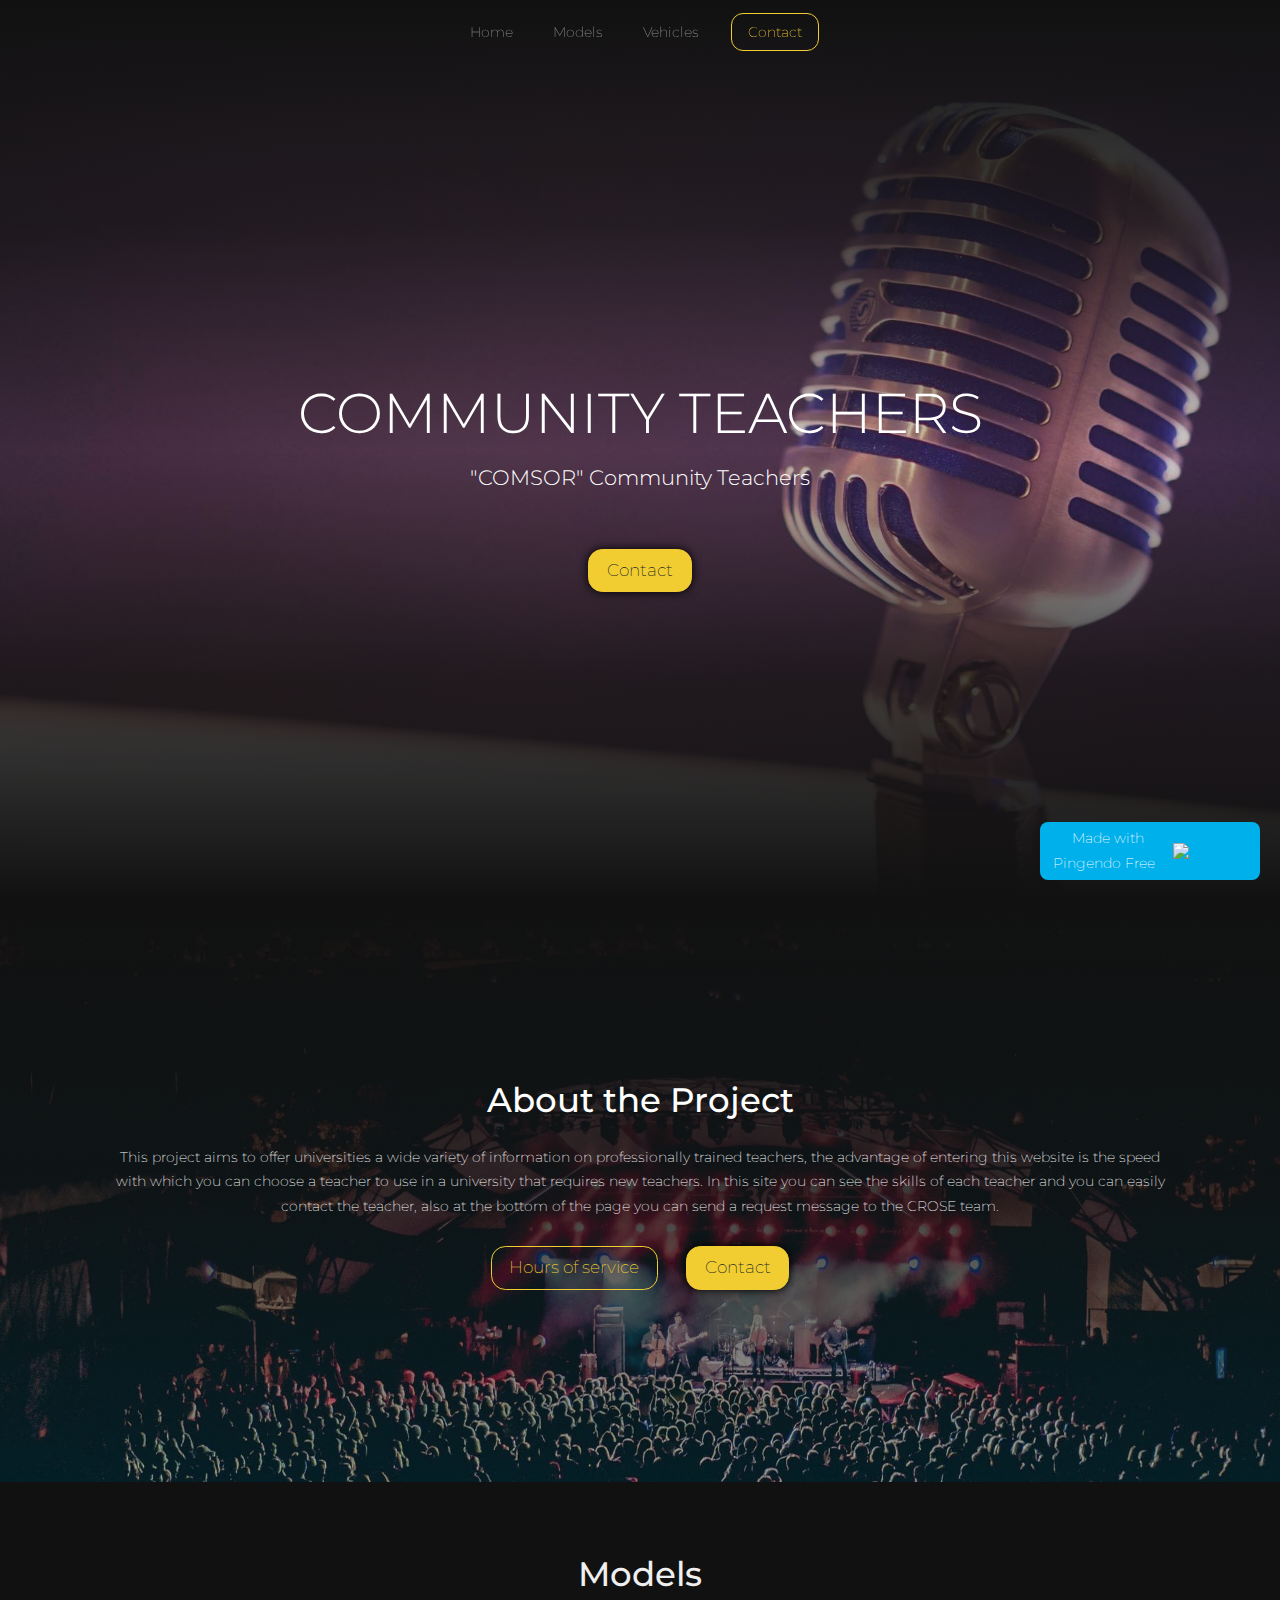
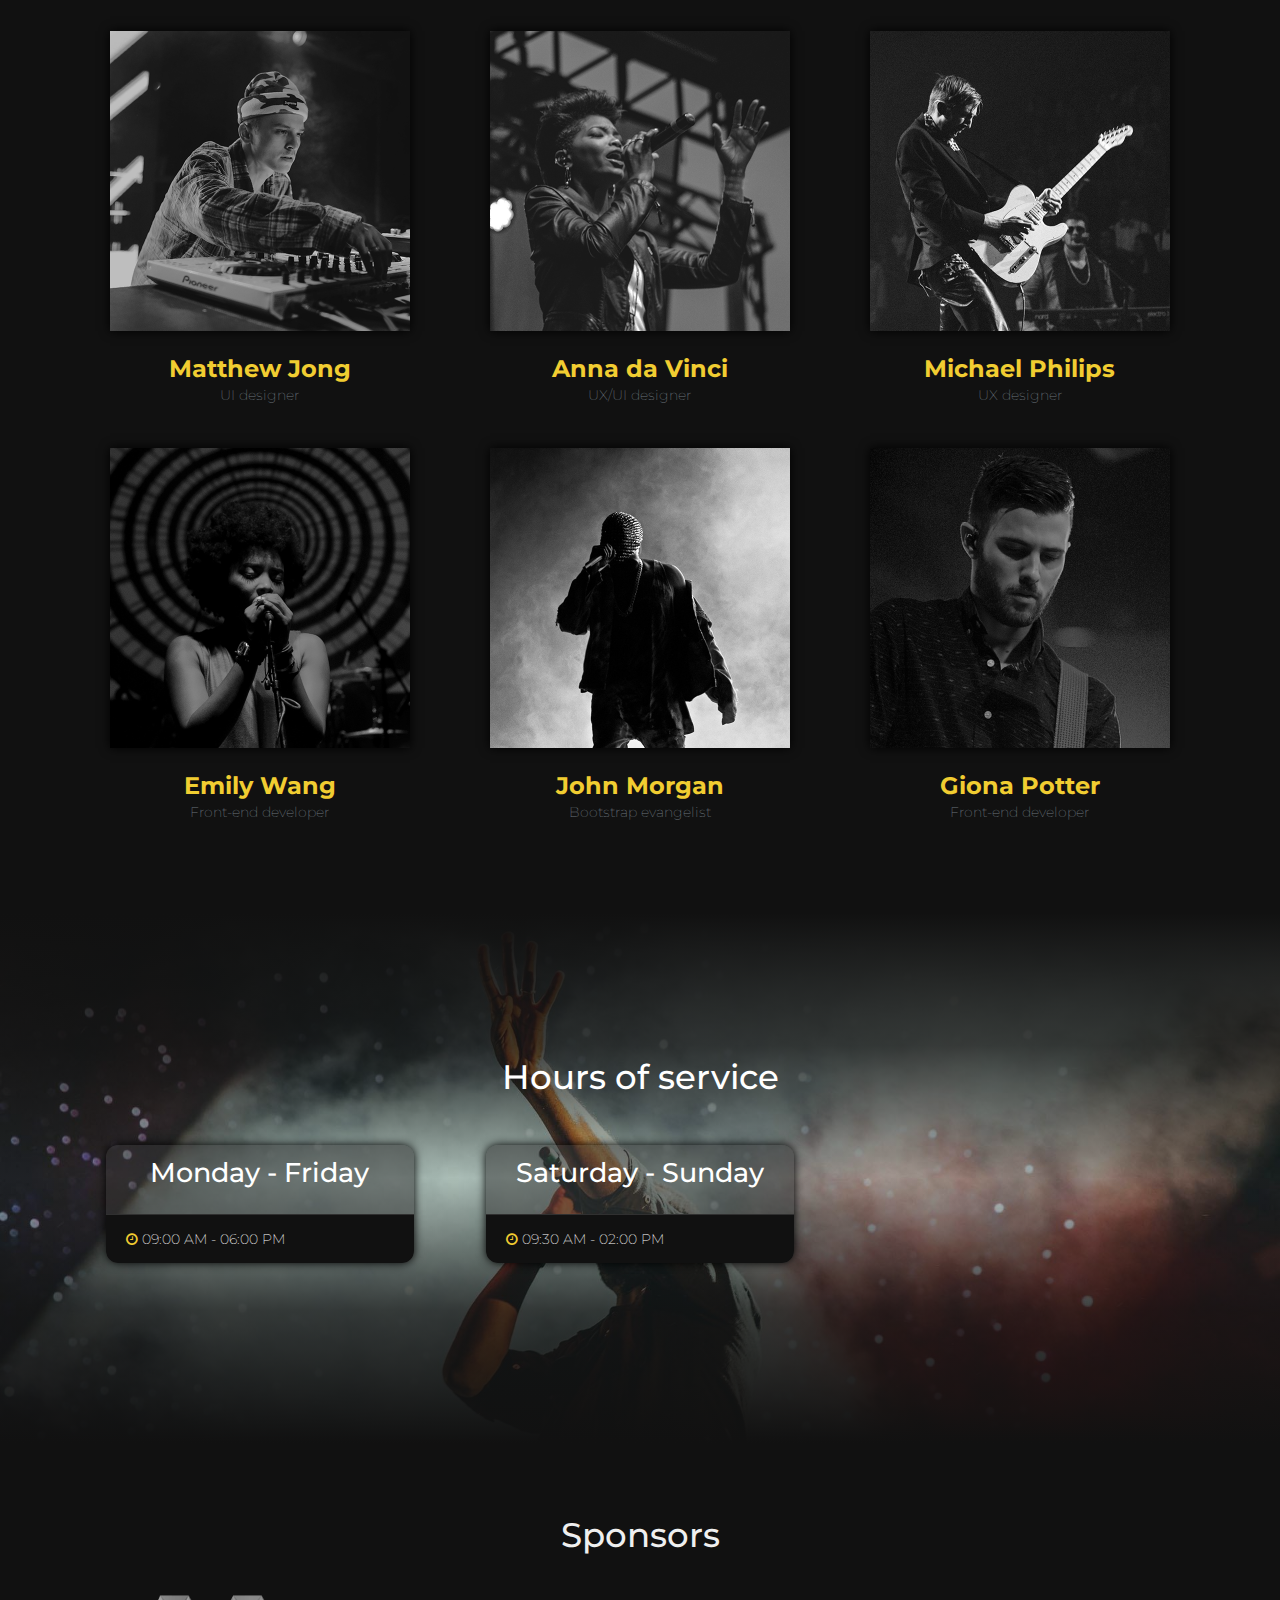
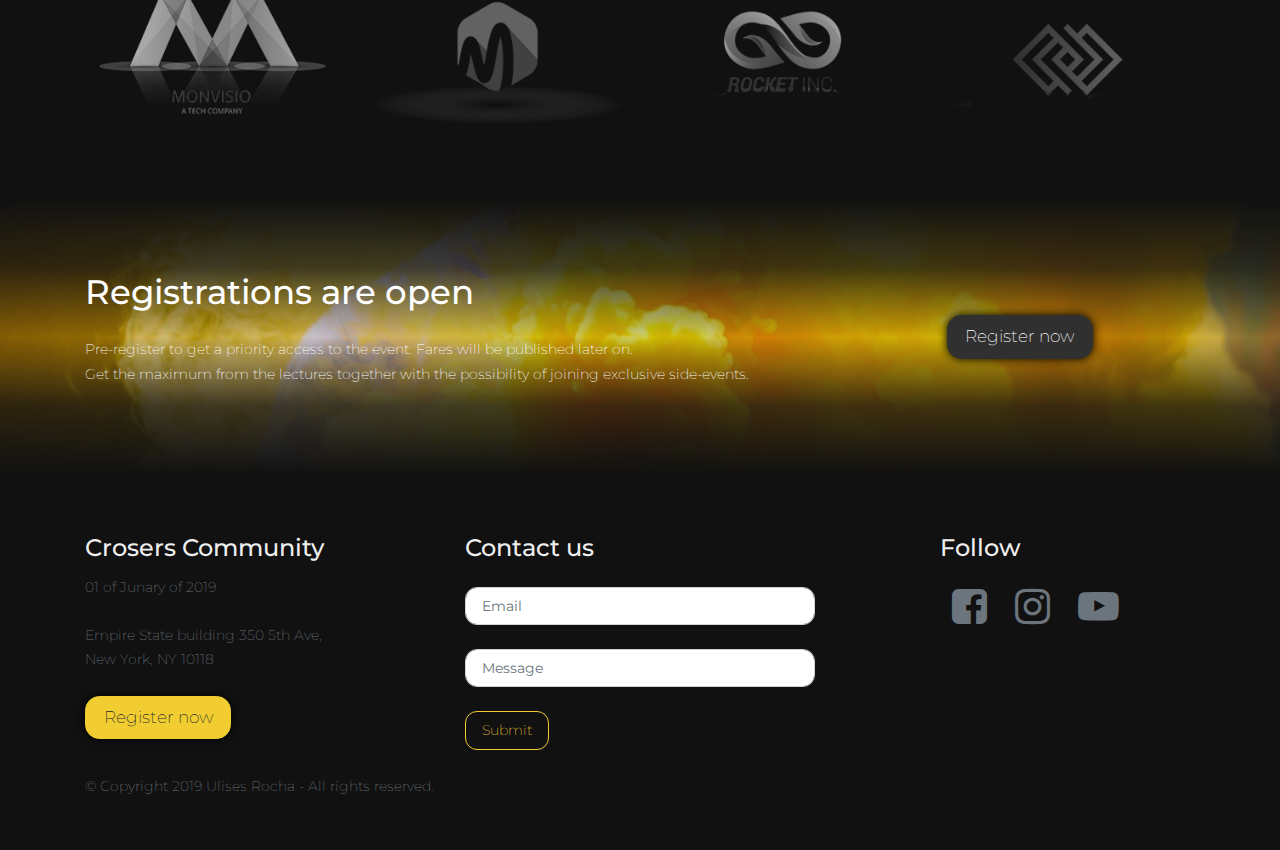
==== index.html @ 4f7844be "Proyecto Pingento" ====
<!DOCTYPE html>
<html>
  <head>
    
    <meta http-equiv="content-type" content="text/html; charset=utf-8">
    <meta name="viewport" content="width=device-width, initial-scale=1">
    <!-- PAGE settings -->
    <link rel="icon" href="https://templates.pingendo.com/assets/Pingendo_favicon.ico">
    <title>Conference Neon - Pingendo template</title>
    <meta name="description" content="Free Bootstrap 4 Pingendo Neon template for unique events.">
    <meta name="keywords" content="Pingendo conference event neon free template bootstrap 4">
    <!-- CSS dependencies -->
    <link rel="stylesheet" href="neon.css">
    <link rel="stylesheet" href="https://cdnjs.cloudflare.com/ajax/libs/font-awesome/4.7.0/css/font-awesome.min.css"

      type="text/css">
    <!-- Script: Make my navbar transparent when the document is scrolled to top -->
    <script src="js/navbar-ontop.js"></script>
    <!-- Script: Animated entrance -->
    <script src="js/animate-in.js"></script>
  </head>
  <body class="text-center">
    <!-- Navbar -->
    
    <nav class="navbar navbar-expand-md fixed-top navbar-dark bg-dark">
      <div class="container"> <button class="navbar-toggler navbar-toggler-right"
        
          type="button" data-toggle="collapse" data-target="#navbar2SupportedContent"

          aria-controls="navbar2SupportedContent" aria-expanded="false" aria-label="Toggle navigation">
          <span class="navbar-toggler-icon"></span> </button>
        <div class="collapse navbar-collapse justify-content-center" id="navbar2SupportedContent">
          <ul class="navbar-nav">
            <li class="nav-item mx-2"> <a class="nav-link" href="#">Home</a> </li>
            <li class="nav-item mx-2"> <a class="nav-link" href="#speakers">Models</a>
            </li>
            <li class="nav-item mx-2"> <a class="nav-link" href="#schedule">Vehicles</a>
            </li>
          </ul>
          <a class="btn navbar-btn mx-2 btn-outline-primary" href="#register">Contact</a>
        </div>
      </div>
    </nav>
    <!-- Cover -->
    <div class="d-flex align-items-center py-5 cover section-fade-in-out" style="background-image: url(&quot;assets/conference/cover.jpg&quot;);">
      <div class="container">
        <div class="row">
          <div class="col-12 mt-5">
            <h1 class="display-4">COMMUNITY TEACHERS</h1>
            <p class="lead">"COMSOR" Community Teachers</p>
            <a href="#register" class="btn btn-lg mt-4 btn-primary shadowed">Contact</a>
          </div>
        </div>
      </div>
    </div>
    <!-- Intro section -->
    <div class="py-5 section-fade-in" style="background-image: url(&quot;assets/conference/venue.jpg&quot;);">
      <div class="container p-4 my-5">
        <div class="row">
          <div class="col-12">
            <h1 class="mb-3">About the Project</h1>
            <p>This project aims to offer universities a wide variety of
              information on professionally trained teachers, the advantage of
              entering this website is the speed with which you can choose a
              teacher to use in a university that requires new teachers. In this
              site you can see the skills of each teacher and you can easily
              contact the teacher, also at the bottom of the page you can send a
              request message to the CROSE team.</p>
            <a href="#schedule" class="btn btn-outline-primary btn-lg m-2">Hours
              of service</a> <a class="btn btn-primary btn-lg m-2 shadowed" href="#register">Contact</a>
          </div>
        </div>
      </div>
    </div>
    <!-- Speakers -->
    <div class="py-5" id="speakers">
      <div class="container">
        <div class="row">
          <div class="col-12">
            <h1>Models</h1>
          </div>
        </div>
        <div class="row">
          <div class="col-lg-4 col-md-6"> <a href="#"> <img src="assets/conference/people_2.jpg"

                class="center-block img-fluid my-3 shadowed" width="300">
              <h3 class="mb-0"><b>Matthew Jong</b></h3>
              <p class="text-muted">UI designer</p>
            </a> </div>
          <div class="col-lg-4 col-md-6"> <a href="#"> <img src="assets/conference/people_1.jpg"

                class="center-block img-fluid my-3 shadowed" width="300">
              <h3 class="mb-0"><b>Anna da Vinci</b></h3>
              <p class="text-muted">UX/UI designer</p>
            </a> </div>
          <div class="col-lg-4 col-md-6"> <a href="#"> <img src="assets/conference/people_3.jpg"

                class="center-block img-fluid my-3 shadowed" width="300">
              <h3 class="mb-0"><b>Michael Philips</b></h3>
              <p class="text-muted">UX designer</p>
            </a> </div>
          <div class="col-lg-4 col-md-6"> <a href="#"> <img src="assets/conference/people_4.jpg"

                class="center-block img-fluid my-3 shadowed" width="300">
              <h3 class="mb-0"><b>Emily Wang</b></h3>
              <p class="text-muted">Front-end developer</p>
            </a> </div>
          <div class="col-lg-4 col-md-6"> <a href="#"> <img src="assets/conference/people_5.jpg"

                class="center-block img-fluid my-3 shadowed" width="300">
              <h3 class="mb-0"><b>John Morgan</b></h3>
              <p class="text-muted">Bootstrap evangelist</p>
            </a> </div>
          <div class="col-lg-4 col-md-6"> <a href="#"> <img src="assets/conference/people_6.jpg"

                class="center-block img-fluid my-3 shadowed" width="300">
              <h3 class="mb-0"><b>Giona Potter</b></h3>
              <p class="text-muted">Front-end developer</p>
            </a> </div>
        </div>
      </div>
    </div>
    <!-- Schedule -->
    <div class="py-5 section-fade-in-out" id="schedule" style="background-image: url(&quot;assets/conference/live.jpg&quot;);">
      <div class="container my-5">
        <div class="row">
          <div class="col-12">
            <h1>Hours of service</h1>
          </div>
        </div>
        <div class="row text-left">
          <div class="p-4 col-lg-4 col-md-6">
            <div class="card shadowed">
              <div class="card-block text-center card-primary p-2">
                <h2>Monday - Friday</h2>
              </div>
              <ul class="list-group list-group-flush">
                <li class="list-group-item"><i class="mx-auto fa d-inline fa-clock-o text-primary"></i>&nbsp;09:00
                  AM - 06:00 PM&nbsp;</li>
              </ul>
            </div>
          </div>
          <div class="p-4 col-lg-4 col-md-6">
            <div class="card shadowed">
              <div class="card-block text-center card-primary p-2">
                <h2>Saturday - Sunday</h2>
              </div>
              <ul class="list-group list-group-flush">
                <li class="list-group-item"><i class="mx-auto fa d-inline fa-clock-o text-primary"></i>&nbsp;09:30
                  AM - 02:00 PM &nbsp;</li>
              </ul>
            </div>
          </div>
          <div class="p-4 col-lg-4"> </div>
        </div>
      </div>
    </div>
    <!-- Sponsor logos -->
    <div class="py-5 section">
      <div class="container">
        <div class="row">
          <div class="col-md-12">
            <h1 class="mb-4">Sponsors</h1>
          </div>
        </div>
        <div class="row">
          <div class="col-md-3 col-6"> <img class="center-block img-fluid d-block"

              src="assets/conference/logo_1.png"> </div>
          <div class="col-md-3 col-6"> <img class="center-block img-fluid d-block"

              src="assets/conference/logo_4.png"> </div>
          <div class="col-md-3 col-6"> <img class="center-block img-fluid d-block"

              src="assets/conference/logo_3.png"> </div>
          <div class="col-md-3 col-6"> <img class="center-block img-fluid d-block"

              src="assets/conference/logo_2.png"> </div>
        </div>
      </div>
    </div>
    <!-- Call to action -->
    <div class="py-5 section section-fade-in-out" id="register" style="background-image: url(&quot;assets/conference/action.jpg&quot;);">
      <div class="container">
        <div class="row">
          <div class="col-md-8 text-left">
            <h1 class="mb-3">Registrations are open</h1>
            <p>Pre-register to get a priority access to the event. Fares will be
              published later on.&nbsp; <br>
              Get the maximum from the lectures together with the possibility of
              joining exclusive side-events.</p>
          </div>
          <div class="col-md-4 align-self-center"> <a href="#" class="btn btn-lg btn-dark shadowed">Register
              now</a> </div>
        </div>
      </div>
    </div>
    <!-- Footer -->
    <footer class="text-md-left text-center p-4">
      <div class="container">
        <div class="row">
          <div class="my-3 col-lg-4 col-md-6">
            <h3>Crosers Community</h3>
            <p class="text-muted">01 of Junary of 2019</p>
            <p class="my-3"> <a href="https://goo.gl/maps/zxJuBChk7P9y5Q6X7" target="blank"

                class="text-muted">Empire State building 350 5th Ave, <br>
                New York, NY 10118</a> </p>
            <a class="btn btn-lg btn-primary shadowed" href="#">Register now</a>
          </div>
          <div class="my-3 col-lg-4 col-md-6">
            <h3>Contact us</h3>
            <form>
              <fieldset class="form-group my-3"> <input class="form-control" id="Input Email"

                  placeholder="Email" type="email"> </fieldset>
              <fieldset class="form-group my-3"> <input class="form-control" id="Input Message"

                  placeholder="Message" type="message"> </fieldset>
              <button type="submit" class="btn btn-outline-primary">Submit</button>
            </form>
          </div>
          <div class="col-lg-1"> </div>
          <div class="my-3 col-lg-3">
            <h3>Follow</h3>
            <a href="https://www.facebook.com/ulises2811.ulises" target="blank"><i

                class="fa fa-facebook-square text-muted fa-3x m-2"></i></a> <a

              href="https://www.instagram.com/ulisesrocha_oficial/?hl=es-la" target="blank"><i

                class="fa fa-3x fa-instagram text-muted m-2"></i></a> <a href="https://www.youtube.com/user/ulisesisaacrocha"

              target="blank"><i class="fa fa-3x text-muted fa-youtube-play m-2"></i></a>
          </div>
        </div>
        <div class="row">
          <div class="col-md-12">
            <p class="text-muted">© Copyright 2019 Ulises Rocha - All rights
              reserved. </p>
          </div>
        </div>
      </div>
    </footer>
    <!-- JavaScript dependencies -->
    <script src="https://code.jquery.com/jquery-3.3.1.min.js"></script>
    <script src="https://cdnjs.cloudflare.com/ajax/libs/popper.js/1.14.3/umd/popper.min.js"

integrity="sha384-ZMP7rVo3mIykV+2+9J3UJ46jBk0WLaUAdn689aCwoqbBJiSnjAK/l8WvCWPIPm49"

crossorigin="anonymous"></script>
    <script src="https://stackpath.bootstrapcdn.com/bootstrap/4.1.3/js/bootstrap.min.js"

integrity="sha384-ChfqqxuZUCnJSK3+MXmPNIyE6ZbWh2IMqE241rYiqJxyMiZ6OW/JmZQ5stwEULTy"

crossorigin="anonymous"></script>
    <!-- Script: Smooth scrolling between anchors in a same page -->
    <script src="js/smooth-scroll.js"></script> <pingendo onclick="window.open('https://pingendo.com/', '_blank')"

      style="cursor:pointer;position: fixed;bottom: 20px;right:20px;padding:4px;background-color: #00b0eb;border-radius: 8px; width:220px;display:flex;flex-direction:row;align-items:center;justify-content:center;font-size:14px;color:white">Made
      with Pingendo Free&nbsp;&nbsp;<img src="https://pingendo.com/site-assets/Pingendo_logo_big.png"

        class="d-block" alt="Pingendo logo" height="16"></pingendo>
  </body>
</html>
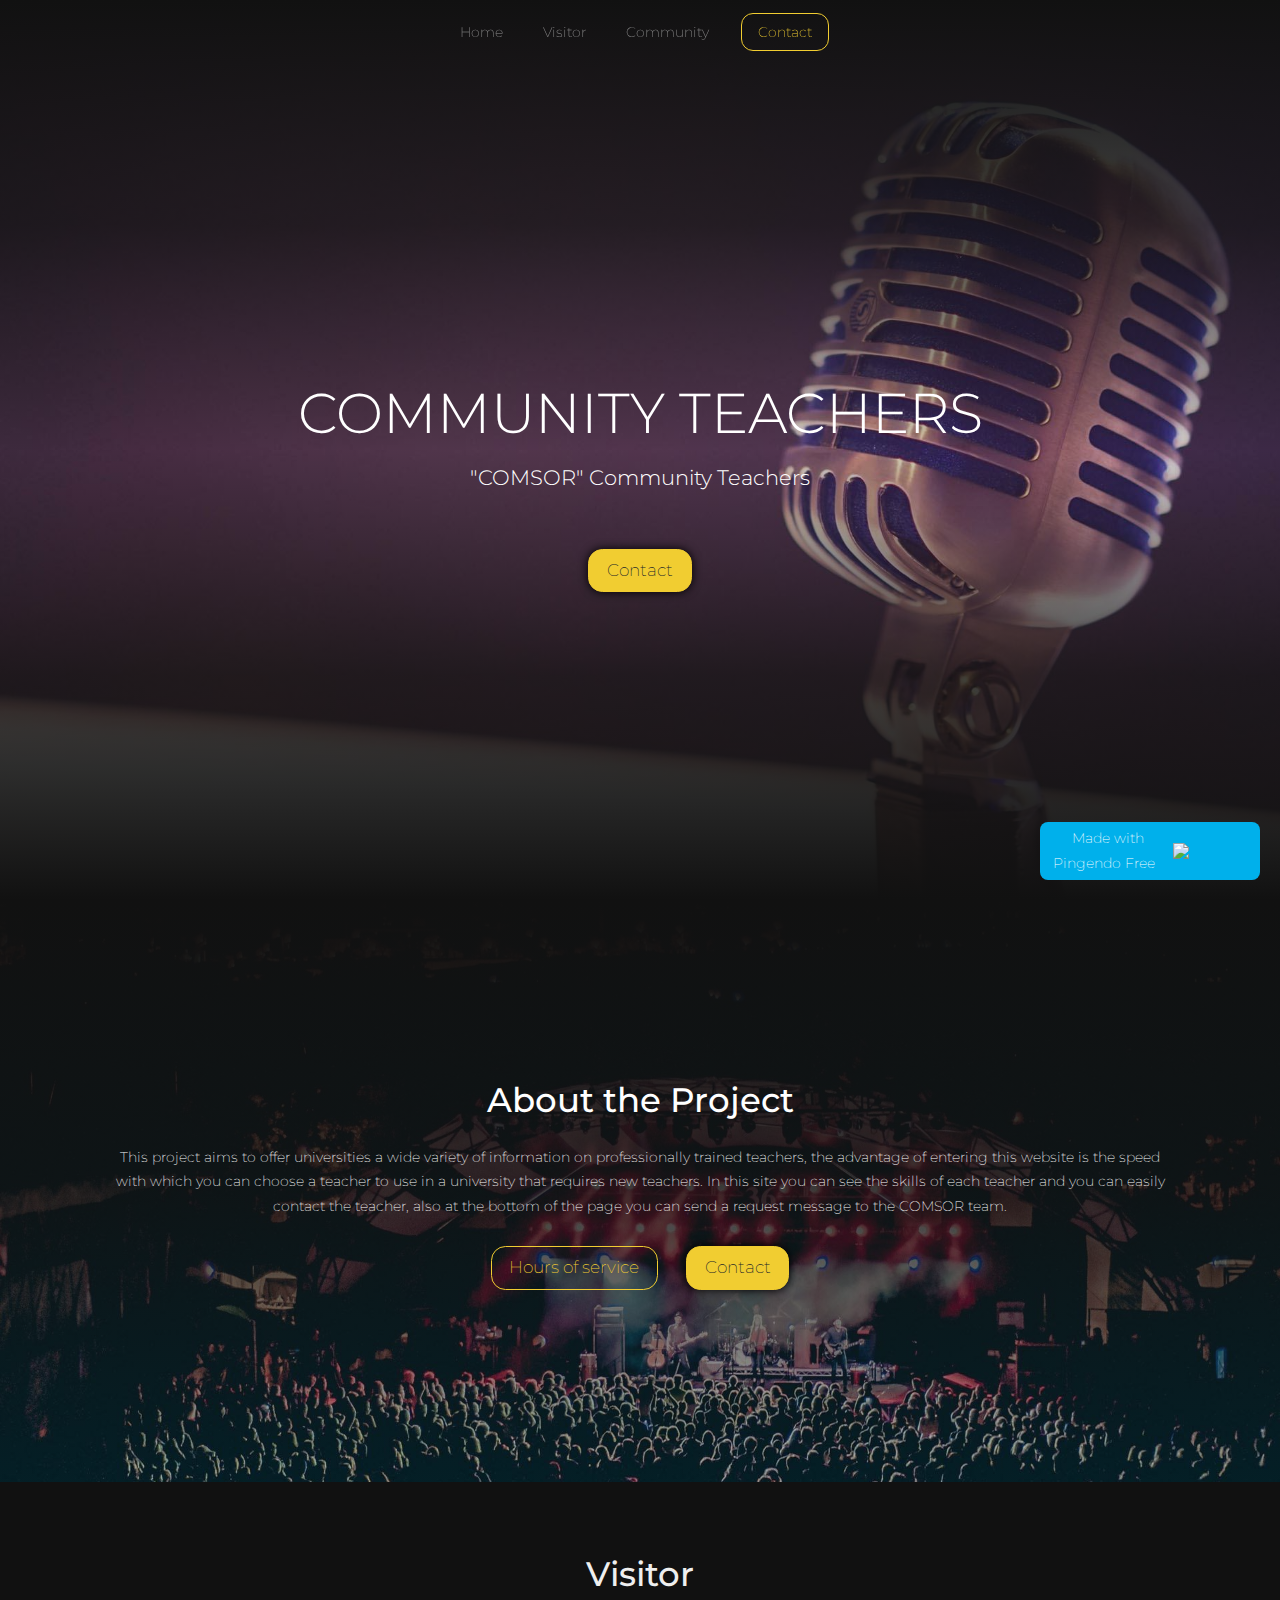
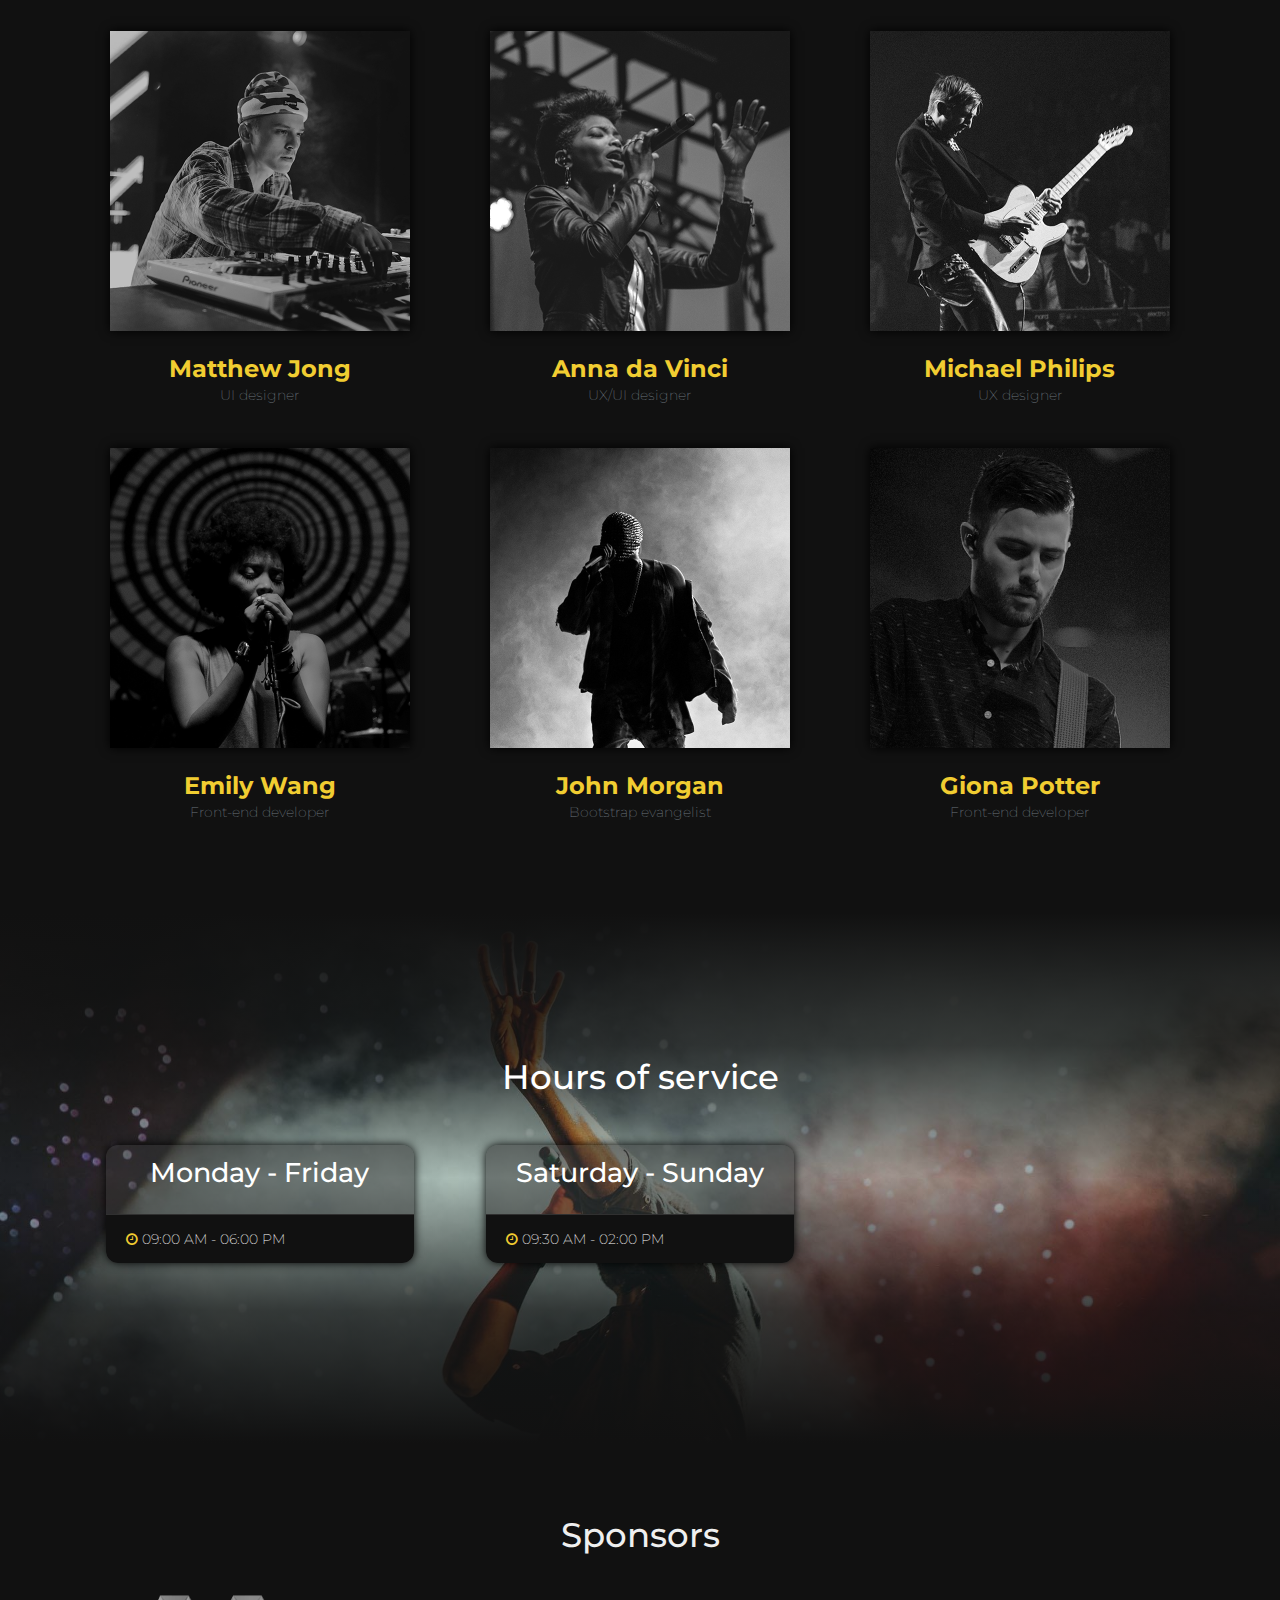
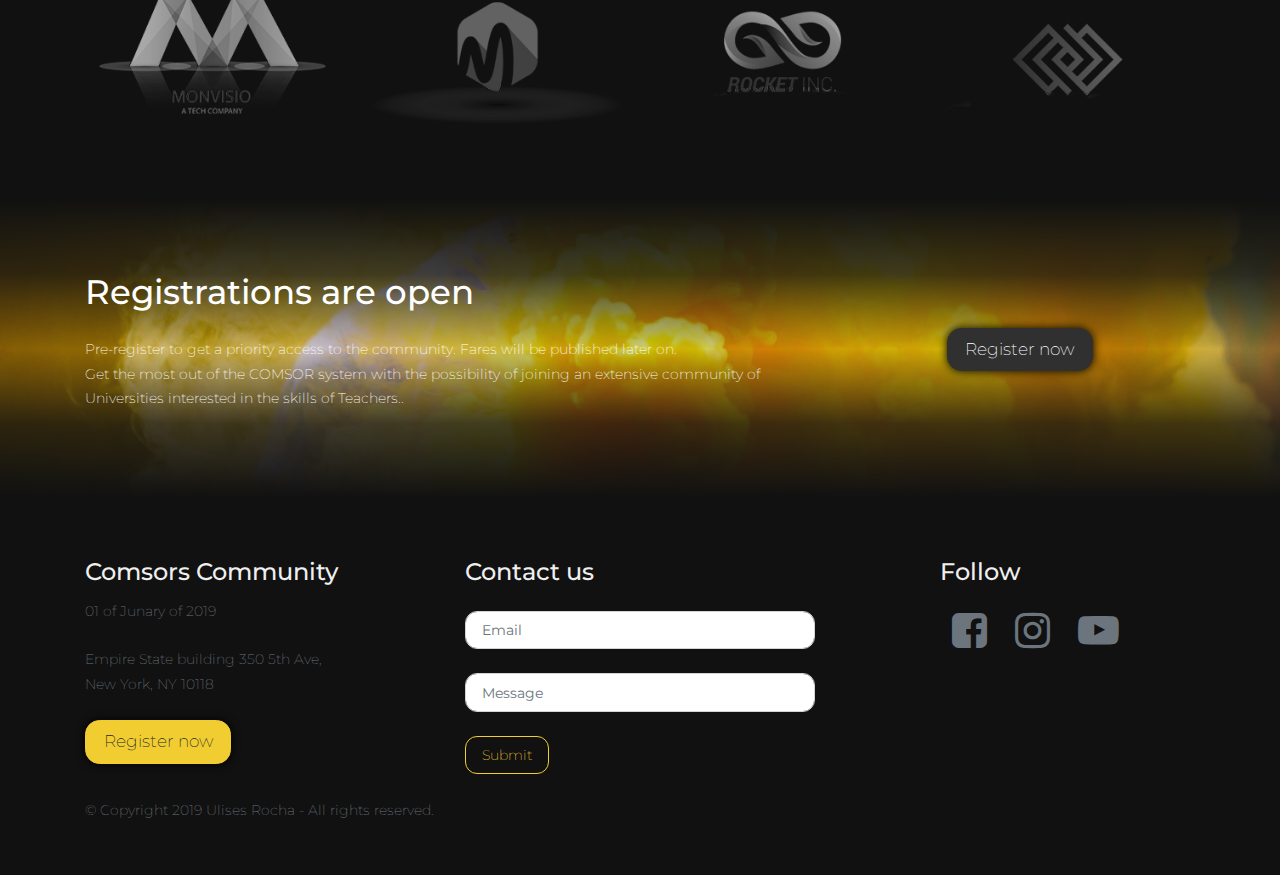
==== commit f4db4d7a: "Cabrera" ====
--- a/index.html
+++ b/index.html
@@ -1,265 +1,265 @@
- <!DOCTYPE html>
-<html>
-  <head>
-    
-    <meta http-equiv="content-type" content="text/html; charset=utf-8">
-    <meta name="viewport" content="width=device-width, initial-scale=1">
-    <!-- PAGE settings -->
-    <link rel="icon" href="https://templates.pingendo.com/assets/Pingendo_favicon.ico">
-    <title>Conference Neon - Pingendo template</title>
-    <meta name="description" content="Free Bootstrap 4 Pingendo Neon template for unique events.">
-    <meta name="keywords" content="Pingendo conference event neon free template bootstrap 4">
-    <!-- CSS dependencies -->
-    <link rel="stylesheet" href="neon.css">
-    <link rel="stylesheet" href="https://cdnjs.cloudflare.com/ajax/libs/font-awesome/4.7.0/css/font-awesome.min.css"
-
-      type="text/css">
-    <!-- Script: Make my navbar transparent when the document is scrolled to top -->
-    <script src="js/navbar-ontop.js"></script>
-    <!-- Script: Animated entrance -->
-    <script src="js/animate-in.js"></script>
-  </head>
-  <body class="text-center">
-    <!-- Navbar -->
-    
-    <nav class="navbar navbar-expand-md fixed-top navbar-dark bg-dark">
-      <div class="container"> <button class="navbar-toggler navbar-toggler-right"
-        
-          type="button" data-toggle="collapse" data-target="#navbar2SupportedContent"
-
-          aria-controls="navbar2SupportedContent" aria-expanded="false" aria-label="Toggle navigation">
-          <span class="navbar-toggler-icon"></span> </button>
-        <div class="collapse navbar-collapse justify-content-center" id="navbar2SupportedContent">
-          <ul class="navbar-nav">
-            <li class="nav-item mx-2"> <a class="nav-link" href="#">Home</a> </li>
-            <li class="nav-item mx-2"> <a class="nav-link" href="#speakers">Models</a>
-            </li>
-            <li class="nav-item mx-2"> <a class="nav-link" href="#schedule">Vehicles</a>
-            </li>
-          </ul>
-          <a class="btn navbar-btn mx-2 btn-outline-primary" href="#register">Contact</a>
-        </div>
-      </div>
-    </nav>
-    <!-- Cover -->
-    <div class="d-flex align-items-center py-5 cover section-fade-in-out" style="background-image: url(&quot;assets/conference/cover.jpg&quot;);">
-      <div class="container">
-        <div class="row">
-          <div class="col-12 mt-5">
-            <h1 class="display-4">COMMUNITY TEACHERS</h1>
-            <p class="lead">"COMSOR" Community Teachers</p>
-            <a href="#register" class="btn btn-lg mt-4 btn-primary shadowed">Contact</a>
-          </div>
-        </div>
-      </div>
-    </div>
-    <!-- Intro section -->
-    <div class="py-5 section-fade-in" style="background-image: url(&quot;assets/conference/venue.jpg&quot;);">
-      <div class="container p-4 my-5">
-        <div class="row">
-          <div class="col-12">
-            <h1 class="mb-3">About the Project</h1>
-            <p>This project aims to offer universities a wide variety of
-              information on professionally trained teachers, the advantage of
-              entering this website is the speed with which you can choose a
-              teacher to use in a university that requires new teachers. In this
-              site you can see the skills of each teacher and you can easily
-              contact the teacher, also at the bottom of the page you can send a
-              request message to the CROSE team.</p>
-            <a href="#schedule" class="btn btn-outline-primary btn-lg m-2">Hours
-              of service</a> <a class="btn btn-primary btn-lg m-2 shadowed" href="#register">Contact</a>
-          </div>
-        </div>
-      </div>
-    </div>
-    <!-- Speakers -->
-    <div class="py-5" id="speakers">
-      <div class="container">
-        <div class="row">
-          <div class="col-12">
-            <h1>Models</h1>
-          </div>
-        </div>
-        <div class="row">
-          <div class="col-lg-4 col-md-6"> <a href="#"> <img src="assets/conference/people_2.jpg"
-
-                class="center-block img-fluid my-3 shadowed" width="300">
-              <h3 class="mb-0"><b>Matthew Jong</b></h3>
-              <p class="text-muted">UI designer</p>
-            </a> </div>
-          <div class="col-lg-4 col-md-6"> <a href="#"> <img src="assets/conference/people_1.jpg"
-
-                class="center-block img-fluid my-3 shadowed" width="300">
-              <h3 class="mb-0"><b>Anna da Vinci</b></h3>
-              <p class="text-muted">UX/UI designer</p>
-            </a> </div>
-          <div class="col-lg-4 col-md-6"> <a href="#"> <img src="assets/conference/people_3.jpg"
-
-                class="center-block img-fluid my-3 shadowed" width="300">
-              <h3 class="mb-0"><b>Michael Philips</b></h3>
-              <p class="text-muted">UX designer</p>
-            </a> </div>
-          <div class="col-lg-4 col-md-6"> <a href="#"> <img src="assets/conference/people_4.jpg"
-
-                class="center-block img-fluid my-3 shadowed" width="300">
-              <h3 class="mb-0"><b>Emily Wang</b></h3>
-              <p class="text-muted">Front-end developer</p>
-            </a> </div>
-          <div class="col-lg-4 col-md-6"> <a href="#"> <img src="assets/conference/people_5.jpg"
-
-                class="center-block img-fluid my-3 shadowed" width="300">
-              <h3 class="mb-0"><b>John Morgan</b></h3>
-              <p class="text-muted">Bootstrap evangelist</p>
-            </a> </div>
-          <div class="col-lg-4 col-md-6"> <a href="#"> <img src="assets/conference/people_6.jpg"
-
-                class="center-block img-fluid my-3 shadowed" width="300">
-              <h3 class="mb-0"><b>Giona Potter</b></h3>
-              <p class="text-muted">Front-end developer</p>
-            </a> </div>
-        </div>
-      </div>
-    </div>
-    <!-- Schedule -->
-    <div class="py-5 section-fade-in-out" id="schedule" style="background-image: url(&quot;assets/conference/live.jpg&quot;);">
-      <div class="container my-5">
-        <div class="row">
-          <div class="col-12">
-            <h1>Hours of service</h1>
-          </div>
-        </div>
-        <div class="row text-left">
-          <div class="p-4 col-lg-4 col-md-6">
-            <div class="card shadowed">
-              <div class="card-block text-center card-primary p-2">
-                <h2>Monday - Friday</h2>
-              </div>
-              <ul class="list-group list-group-flush">
-                <li class="list-group-item"><i class="mx-auto fa d-inline fa-clock-o text-primary"></i>&nbsp;09:00
-                  AM - 06:00 PM&nbsp;</li>
-              </ul>
-            </div>
-          </div>
-          <div class="p-4 col-lg-4 col-md-6">
-            <div class="card shadowed">
-              <div class="card-block text-center card-primary p-2">
-                <h2>Saturday - Sunday</h2>
-              </div>
-              <ul class="list-group list-group-flush">
-                <li class="list-group-item"><i class="mx-auto fa d-inline fa-clock-o text-primary"></i>&nbsp;09:30
-                  AM - 02:00 PM &nbsp;</li>
-              </ul>
-            </div>
-          </div>
-          <div class="p-4 col-lg-4"> </div>
-        </div>
-      </div>
-    </div>
-    <!-- Sponsor logos -->
-    <div class="py-5 section">
-      <div class="container">
-        <div class="row">
-          <div class="col-md-12">
-            <h1 class="mb-4">Sponsors</h1>
-          </div>
-        </div>
-        <div class="row">
-          <div class="col-md-3 col-6"> <img class="center-block img-fluid d-block"
-
-              src="assets/conference/logo_1.png"> </div>
-          <div class="col-md-3 col-6"> <img class="center-block img-fluid d-block"
-
-              src="assets/conference/logo_4.png"> </div>
-          <div class="col-md-3 col-6"> <img class="center-block img-fluid d-block"
-
-              src="assets/conference/logo_3.png"> </div>
-          <div class="col-md-3 col-6"> <img class="center-block img-fluid d-block"
-
-              src="assets/conference/logo_2.png"> </div>
-        </div>
-      </div>
-    </div>
-    <!-- Call to action -->
-    <div class="py-5 section section-fade-in-out" id="register" style="background-image: url(&quot;assets/conference/action.jpg&quot;);">
-      <div class="container">
-        <div class="row">
-          <div class="col-md-8 text-left">
-            <h1 class="mb-3">Registrations are open</h1>
-            <p>Pre-register to get a priority access to the event. Fares will be
-              published later on.&nbsp; <br>
-              Get the maximum from the lectures together with the possibility of
-              joining exclusive side-events.</p>
-          </div>
-          <div class="col-md-4 align-self-center"> <a href="#" class="btn btn-lg btn-dark shadowed">Register
-              now</a> </div>
-        </div>
-      </div>
-    </div>
-    <!-- Footer -->
-    <footer class="text-md-left text-center p-4">
-      <div class="container">
-        <div class="row">
-          <div class="my-3 col-lg-4 col-md-6">
-            <h3>Crosers Community</h3>
-            <p class="text-muted">01 of Junary of 2019</p>
-            <p class="my-3"> <a href="https://goo.gl/maps/zxJuBChk7P9y5Q6X7" target="blank"
-
-                class="text-muted">Empire State building 350 5th Ave, <br>
-                New York, NY 10118</a> </p>
-            <a class="btn btn-lg btn-primary shadowed" href="#">Register now</a>
-          </div>
-          <div class="my-3 col-lg-4 col-md-6">
-            <h3>Contact us</h3>
-            <form>
-              <fieldset class="form-group my-3"> <input class="form-control" id="Input Email"
-
-                  placeholder="Email" type="email"> </fieldset>
-              <fieldset class="form-group my-3"> <input class="form-control" id="Input Message"
-
-                  placeholder="Message" type="message"> </fieldset>
-              <button type="submit" class="btn btn-outline-primary">Submit</button>
-            </form>
-          </div>
-          <div class="col-lg-1"> </div>
-          <div class="my-3 col-lg-3">
-            <h3>Follow</h3>
-            <a href="https://www.facebook.com/ulises2811.ulises" target="blank"><i
-
-                class="fa fa-facebook-square text-muted fa-3x m-2"></i></a> <a
-
-              href="https://www.instagram.com/ulisesrocha_oficial/?hl=es-la" target="blank"><i
-
-                class="fa fa-3x fa-instagram text-muted m-2"></i></a> <a href="https://www.youtube.com/user/ulisesisaacrocha"
-
-              target="blank"><i class="fa fa-3x text-muted fa-youtube-play m-2"></i></a>
-          </div>
-        </div>
-        <div class="row">
-          <div class="col-md-12">
-            <p class="text-muted">© Copyright 2019 Ulises Rocha - All rights
-              reserved. </p>
-          </div>
-        </div>
-      </div>
-    </footer>
-    <!-- JavaScript dependencies -->
-    <script src="https://code.jquery.com/jquery-3.3.1.min.js"></script>
-    <script src="https://cdnjs.cloudflare.com/ajax/libs/popper.js/1.14.3/umd/popper.min.js"
-
-integrity="sha384-ZMP7rVo3mIykV+2+9J3UJ46jBk0WLaUAdn689aCwoqbBJiSnjAK/l8WvCWPIPm49"
-
-crossorigin="anonymous"></script>
-    <script src="https://stackpath.bootstrapcdn.com/bootstrap/4.1.3/js/bootstrap.min.js"
-
-integrity="sha384-ChfqqxuZUCnJSK3+MXmPNIyE6ZbWh2IMqE241rYiqJxyMiZ6OW/JmZQ5stwEULTy"
-
-crossorigin="anonymous"></script>
-    <!-- Script: Smooth scrolling between anchors in a same page -->
-    <script src="js/smooth-scroll.js"></script> <pingendo onclick="window.open('https://pingendo.com/', '_blank')"
-
-      style="cursor:pointer;position: fixed;bottom: 20px;right:20px;padding:4px;background-color: #00b0eb;border-radius: 8px; width:220px;display:flex;flex-direction:row;align-items:center;justify-content:center;font-size:14px;color:white">Made
-      with Pingendo Free&nbsp;&nbsp;<img src="https://pingendo.com/site-assets/Pingendo_logo_big.png"
-
-        class="d-block" alt="Pingendo logo" height="16"></pingendo>
-  </body>
-</html>
+<!DOCTYPE html>
+<html>
+  <head>
+    <meta http-equiv="content-type" content="text/html; charset=utf-8">
+    <meta name="viewport" content="width=device-width, initial-scale=1">
+    <!-- PAGE settings -->
+    <link rel="icon" href="https://templates.pingendo.com/assets/Pingendo_favicon.ico">
+    <title>Conference Neon - Pingendo template</title>
+    <meta name="description" content="Free Bootstrap 4 Pingendo Neon template for unique events.">
+    <meta name="keywords" content="Pingendo conference event neon free template bootstrap 4">
+    <!-- CSS dependencies -->
+    <link rel="stylesheet" href="neon.css">
+    <link rel="stylesheet" href="https://cdnjs.cloudflare.com/ajax/libs/font-awesome/4.7.0/css/font-awesome.min.css"+
+      type="text/css">
+    <!-- Script: Make my navbar transparent when the document is scrolled to top -->
+    <script src="js/navbar-ontop.js"></script>
+    <!-- Script: Animated entrance -->
+    <script src="js/animate-in.js"></script>
+  </head>
+  <body class="text-center">
+    <!-- Navbar -->
+    <nav class="navbar navbar-expand-md fixed-top navbar-dark bg-dark">
+      <div class="container"> <button class="navbar-toggler navbar-toggler-right"+
+          type="button" data-toggle="collapse" data-target="#navbar2SupportedContent"+
+          aria-controls="navbar2SupportedContent" aria-expanded="false" aria-label="Toggle navigation">
+          <span class="navbar-toggler-icon"></span> </button>
+        <div class="collapse navbar-collapse justify-content-center" id="navbar2SupportedContent">
+          <ul class="navbar-nav">
+            <li class="nav-item mx-2"> <a class="nav-link" href="#">Home</a> </li>
+            <li class="nav-item mx-2"> <a class="nav-link" href="#speakers">Visitor</a>
+            </li>
+            <li class="nav-item mx-2"> <a class="nav-link" href="#schedule">Community</a>
+            </li>
+          </ul>
+          <a class="btn navbar-btn mx-2 btn-outline-primary" href="#register">Contact</a>
+        </div>
+      </div>
+    </nav>
+    <!-- Cover -->
+    <div class="d-flex align-items-center py-5 cover section-fade-in-out" style="background-image: url(&quot;assets/conference/cover.jpg&quot;);">
+      <div class="container">
+        <div class="row">
+          <div class="col-12 mt-5">
+            <h1 class="display-4">COMMUNITY TEACHERS</h1>
+            <p class="lead">"COMSOR" Community Teachers</p>
+            <a href="file:///C:/Users/Ulises/Documents/PingendoProjects/styleguide.html"+
+              class="btn btn-lg mt-4 btn-primary shadowed">Contact</a> </div>
+        </div>
+      </div>
+    </div>
+    <!-- Intro section -->
+    <div class="py-5 section-fade-in" style="background-image: url(&quot;assets/conference/venue.jpg&quot;);">
+      <div class="container p-4 my-5">
+        <div class="row">
+          <div class="col-12">
+            <h1 class="mb-3">About the Project</h1>
+            <p>This project aims to offer universities a wide variety of
+              information on professionally trained teachers, the advantage of
+              entering this website is the speed with which you can choose a
+              teacher to use in a university that requires new teachers. In this
+              site you can see the skills of each teacher and you can easily
+              contact the teacher, also at the bottom of the page you can send a
+              request message to the COMSOR team.</p>
+            <a href="#schedule" class="btn btn-outline-primary btn-lg m-2">Hours
+              of service</a> <a class="btn btn-primary btn-lg m-2 shadowed" href="#register">Contact</a>
+          </div>
+        </div>
+      </div>
+    </div>
+    <!-- Speakers -->
+    <div class="py-5" id="speakers">
+      <div class="container">
+        <div class="row">
+          <div class="col-12">
+            <h1>Visitor</h1>
+          </div>
+        </div>
+        <div class="row">
+          <div class="col-lg-4 col-md-6"> <a href="#"> <img src="assets/conference/people_2.jpg"+
+                class="center-block img-fluid my-3 shadowed" width="300">
+              <h3 class="mb-0"><b>Matthew Jong</b></h3>
+              <p class="text-muted">UI designer</p>
+            </a> </div>
+          <div class="col-lg-4 col-md-6"> <a href="#"> <img src="assets/conference/people_1.jpg"+
+                class="center-block img-fluid my-3 shadowed" width="300">
+              <h3 class="mb-0"><b>Anna da Vinci</b></h3>
+              <p class="text-muted">UX/UI designer</p>
+            </a> </div>
+          <div class="col-lg-4 col-md-6"> <a href="#"> <img src="assets/conference/people_3.jpg"+
+                class="center-block img-fluid my-3 shadowed" width="300">
+              <h3 class="mb-0"><b>Michael Philips</b></h3>
+              <p class="text-muted">UX designer</p>
+            </a> </div>
+          <div class="col-lg-4 col-md-6"> <a href="#"> <img src="assets/conference/people_4.jpg"+
+                class="center-block img-fluid my-3 shadowed" width="300">
+              <h3 class="mb-0"><b>Emily Wang</b></h3>
+              <p class="text-muted">Front-end developer</p>
+            </a> </div>
+          <div class="col-lg-4 col-md-6"> <a href="#"> <img src="assets/conference/people_5.jpg"+
+                class="center-block img-fluid my-3 shadowed" width="300">
+              <h3 class="mb-0"><b>John Morgan</b></h3>
+              <p class="text-muted">Bootstrap evangelist</p>
+            </a> </div>
+          <div class="col-lg-4 col-md-6"> <a href="#"> <img src="assets/conference/people_6.jpg"+
+                class="center-block img-fluid my-3 shadowed" width="300">
+              <h3 class="mb-0"><b>Giona Potter</b></h3>
+              <p class="text-muted">Front-end developer</p>
+            </a> </div>
+        </div>
+      </div>
+    </div>
+    <!-- Schedule -->
+    <div class="py-5 section-fade-in-out" id="schedule" style="background-image: url(&quot;assets/conference/live.jpg&quot;);">
+      <div class="container my-5">
+        <div class="row">
+          <div class="col-12">
+            <h1>Hours of service</h1>
+          </div>
+        </div>
+        <div class="row text-left">
+          <div class="p-4 col-lg-4 col-md-6">
+            <div class="card shadowed">
+              <div class="card-block text-center card-primary p-2">
+                <h2>Monday - Friday</h2>
+              </div>
+              <ul class="list-group list-group-flush">
+                <li class="list-group-item"><i class="mx-auto fa d-inline fa-clock-o text-primary"></i>&nbsp;09:00
+                  AM - 06:00 PM&nbsp;</li>
+              </ul>
+            </div>
+          </div>
+          <div class="p-4 col-lg-4 col-md-6">
+            <div class="card shadowed">
+              <div class="card-block text-center card-primary p-2">
+                <h2>Saturday - Sunday</h2>
+              </div>
+              <ul class="list-group list-group-flush">
+                <li class="list-group-item"><i class="mx-auto fa d-inline fa-clock-o text-primary"></i>&nbsp;09:30
+                  AM - 02:00 PM &nbsp;</li>
+              </ul>
+            </div>
+          </div>
+          <div class="p-4 col-lg-4"> </div>
+        </div>
+      </div>
+    </div>
+    <!-- Sponsor logos -->
+    <div class="py-5 section">
+      <div class="container">
+        <div class="row">
+          <div class="col-md-12">
+            <h1 class="mb-4">Sponsors</h1>
+          </div>
+        </div>
+        <div class="row">
+          <div class="col-md-3 col-6"> <img class="center-block img-fluid d-block"+
+              src="assets/conference/logo_1.png"> </div>
+          <div class="col-md-3 col-6"> <img class="center-block img-fluid d-block"+
+              src="assets/conference/logo_4.png"> </div>
+          <div class="col-md-3 col-6"> <img class="center-block img-fluid d-block"+
+              src="assets/conference/logo_3.png"> </div>
+          <div class="col-md-3 col-6"> <img class="center-block img-fluid d-block"+
+              src="assets/conference/logo_2.png"> </div>
+        </div>
+      </div>
+    </div>
+    <!-- Call to action -->
+    <div class="py-5 section section-fade-in-out" id="register" style="background-image: url(&quot;assets/conference/action.jpg&quot;);">
+      <div class="container">
+        <div class="row">
+          <div class="col-md-8 text-left">
+            <h1 class="mb-3">Registrations are open</h1>
+            <p>Pre-register to get a priority access to the community. Fares
+              will be published later on.&nbsp; <br>
+              Get the most out of the COMSOR system with the possibility of
+              joining an extensive community of Universities interested in the
+              skills of Teachers..</p>
+          </div>
+          <div class="col-md-4 align-self-center"> <a href="#" class="btn btn-lg btn-dark shadowed">Register
+              now</a> </div>
+        </div>
+      </div>
+    </div>
+    <!-- Footer -->
+    <footer class="text-md-left text-center p-4">
+      <div class="container">
+        <div class="row">
+          <div class="my-3 col-lg-4 col-md-6">
+            <h3 class="text-nowrap">Comsors Community</h3>
+            <p class="text-muted">01 of Junary of 2019</p>
+            <p class="my-3"> <a href="https://goo.gl/maps/zxJuBChk7P9y5Q6X7" target="blank"+
+                class="text-muted">Empire State building 350 5th Ave, <br>
+                New York, NY 10118</a> </p>
+            <a class="btn btn-lg btn-primary shadowed" href="#">Register now</a>
+          </div>
+          <div class="my-3 col-lg-4 col-md-6">
+            <h3>Contact us</h3>
+            <form>
+              <fieldset class="form-group my-3"> <input class="form-control" id="Input Email"+
+                  placeholder="Email" type="email"> </fieldset>
+              <fieldset class="form-group my-3"> <input class="form-control" id="Input Message"+
+                  placeholder="Message" type="message"> </fieldset>
+              <button type="submit" class="btn btn-outline-primary">Submit</button>
+            </form>
+          </div>
+          <div class="col-lg-1"> </div>
+          <div class="my-3 col-lg-3">
+            <h3>Follow</h3>
+            <a href="https://www.facebook.com/ulises2811.ulises" target="blank"><i+
+                class="fa fa-facebook-square text-muted fa-3x m-2"></i></a> <a+
+              href="https://www.instagram.com/ulisesrocha_oficial/?hl=es-la" target="blank"><i+
+                class="fa fa-3x fa-instagram text-muted m-2"></i></a> <a href="https://www.youtube.com/user/ulisesisaacrocha"+
+              target="blank"><i class="fa fa-3x text-muted fa-youtube-play m-2"></i></a>
+          </div>
+        </div>
+        <div class="row">
+          <div class="col-md-12">
+            <p class="text-muted">© Copyright 2019 Ulises Rocha - All rights
+              reserved. </p>
+          </div>
+        </div>
+      </div>
+    </footer>
+    <!-- JavaScript dependencies -->
+    <script src="https://code.jquery.com/jquery-3.3.1.min.js"></script>
+    <script src="https://cdnjs.cloudflare.com/ajax/libs/popper.js/1.14.3/umd/popper.min.js"+
+integrity="sha384-ZMP7rVo3mIykV+2+9J3UJ46jBk0WLaUAdn689aCwoqbBJiSnjAK/l8WvCWPIPm49"+
+crossorigin="anonymous"></script>
+    <script src="https://stackpath.bootstrapcdn.com/bootstrap/4.1.3/js/bootstrap.min.js"+
+integrity="sha384-ChfqqxuZUCnJSK3+MXmPNIyE6ZbWh2IMqE241rYiqJxyMiZ6OW/JmZQ5stwEULTy"+
+crossorigin="anonymous"></script>
+    <!-- Script: Smooth scrolling between anchors in a same page -->
+    <script src="js/smooth-scroll.js"></script> <pingendo onclick="window.open('https://pingendo.com/', '_blank')"+
+      style="cursor:pointer;position: fixed;bottom: 20px;right:20px;padding:4px;background-color: #00b0eb;border-radius: 8px; width:220px;display:flex;flex-direction:row;align-items:center;justify-content:center;font-size:14px;color:white">Made
+      with Pingendo Free&nbsp;&nbsp;<img src="https://pingendo.com/site-assets/Pingendo_logo_big.png"+
+        class="d-block" alt="Pingendo logo" height="16"></pingendo>
+  </body>
+</html>
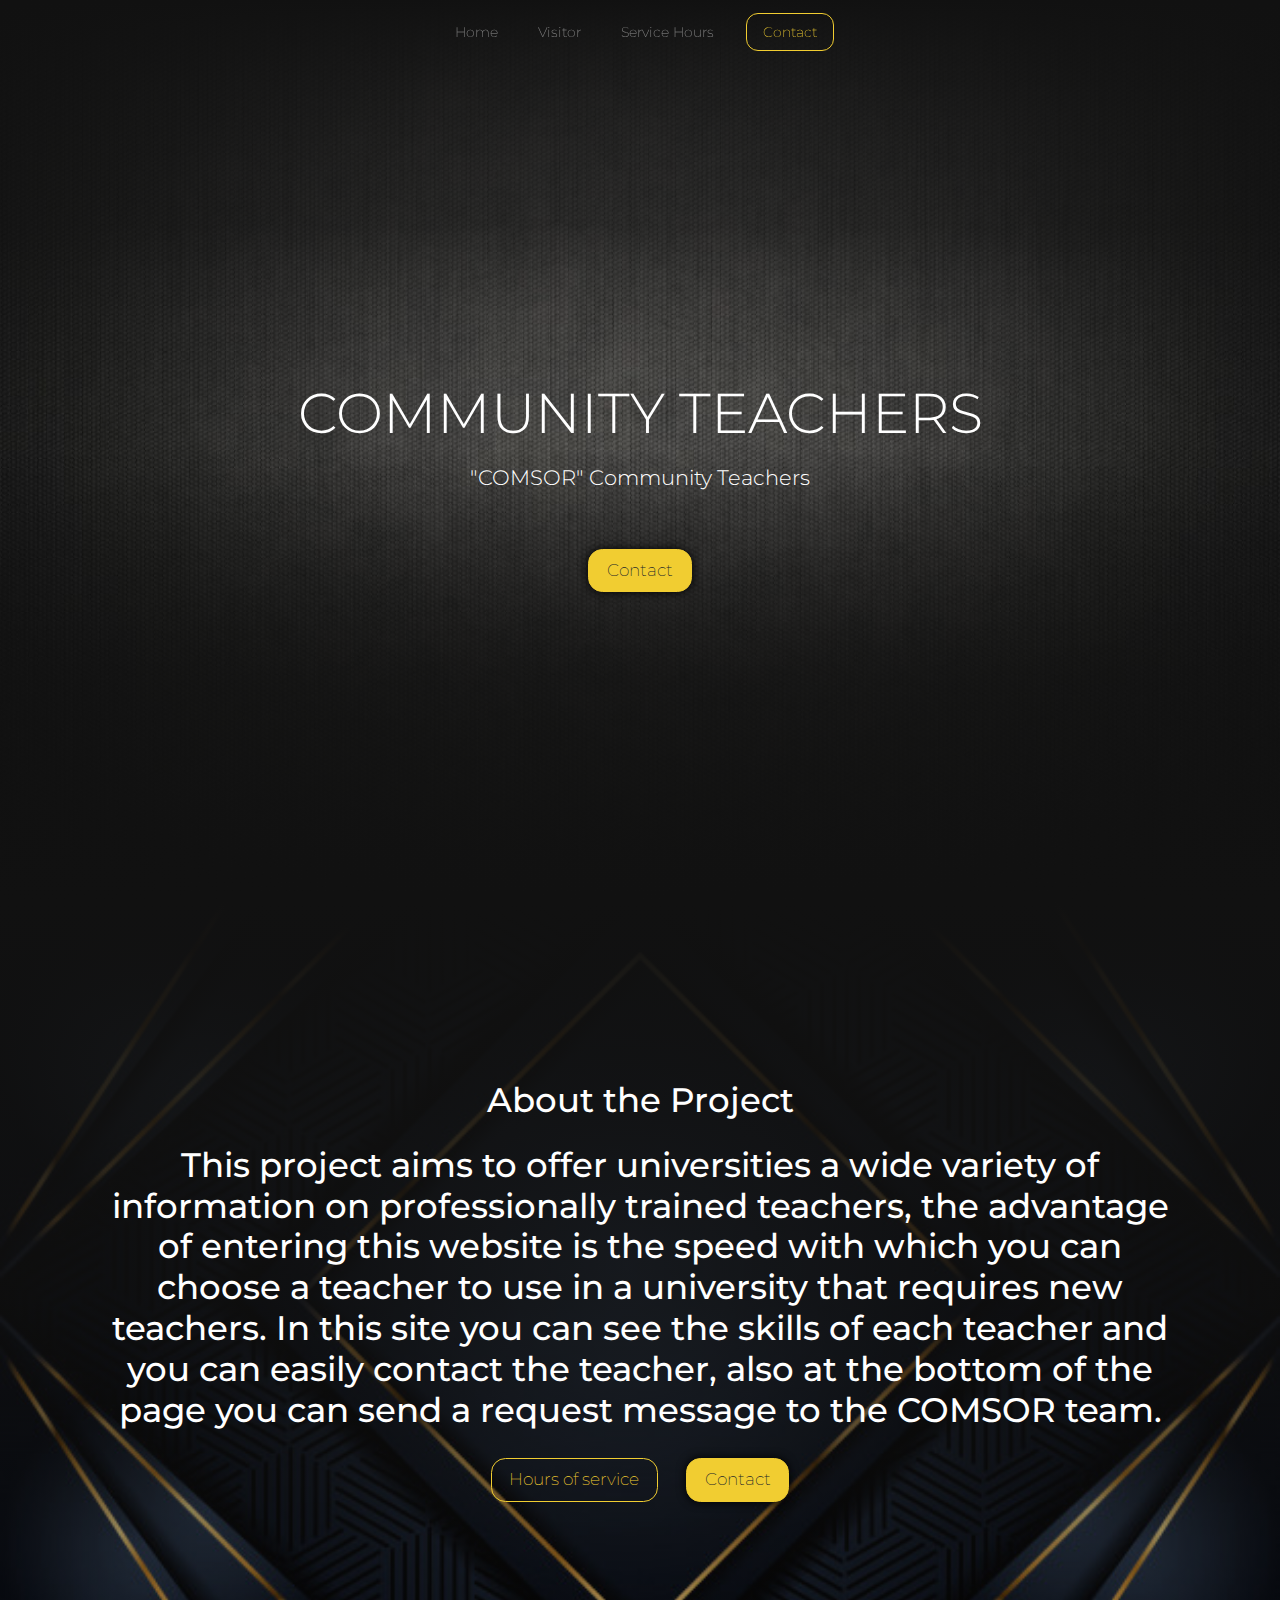
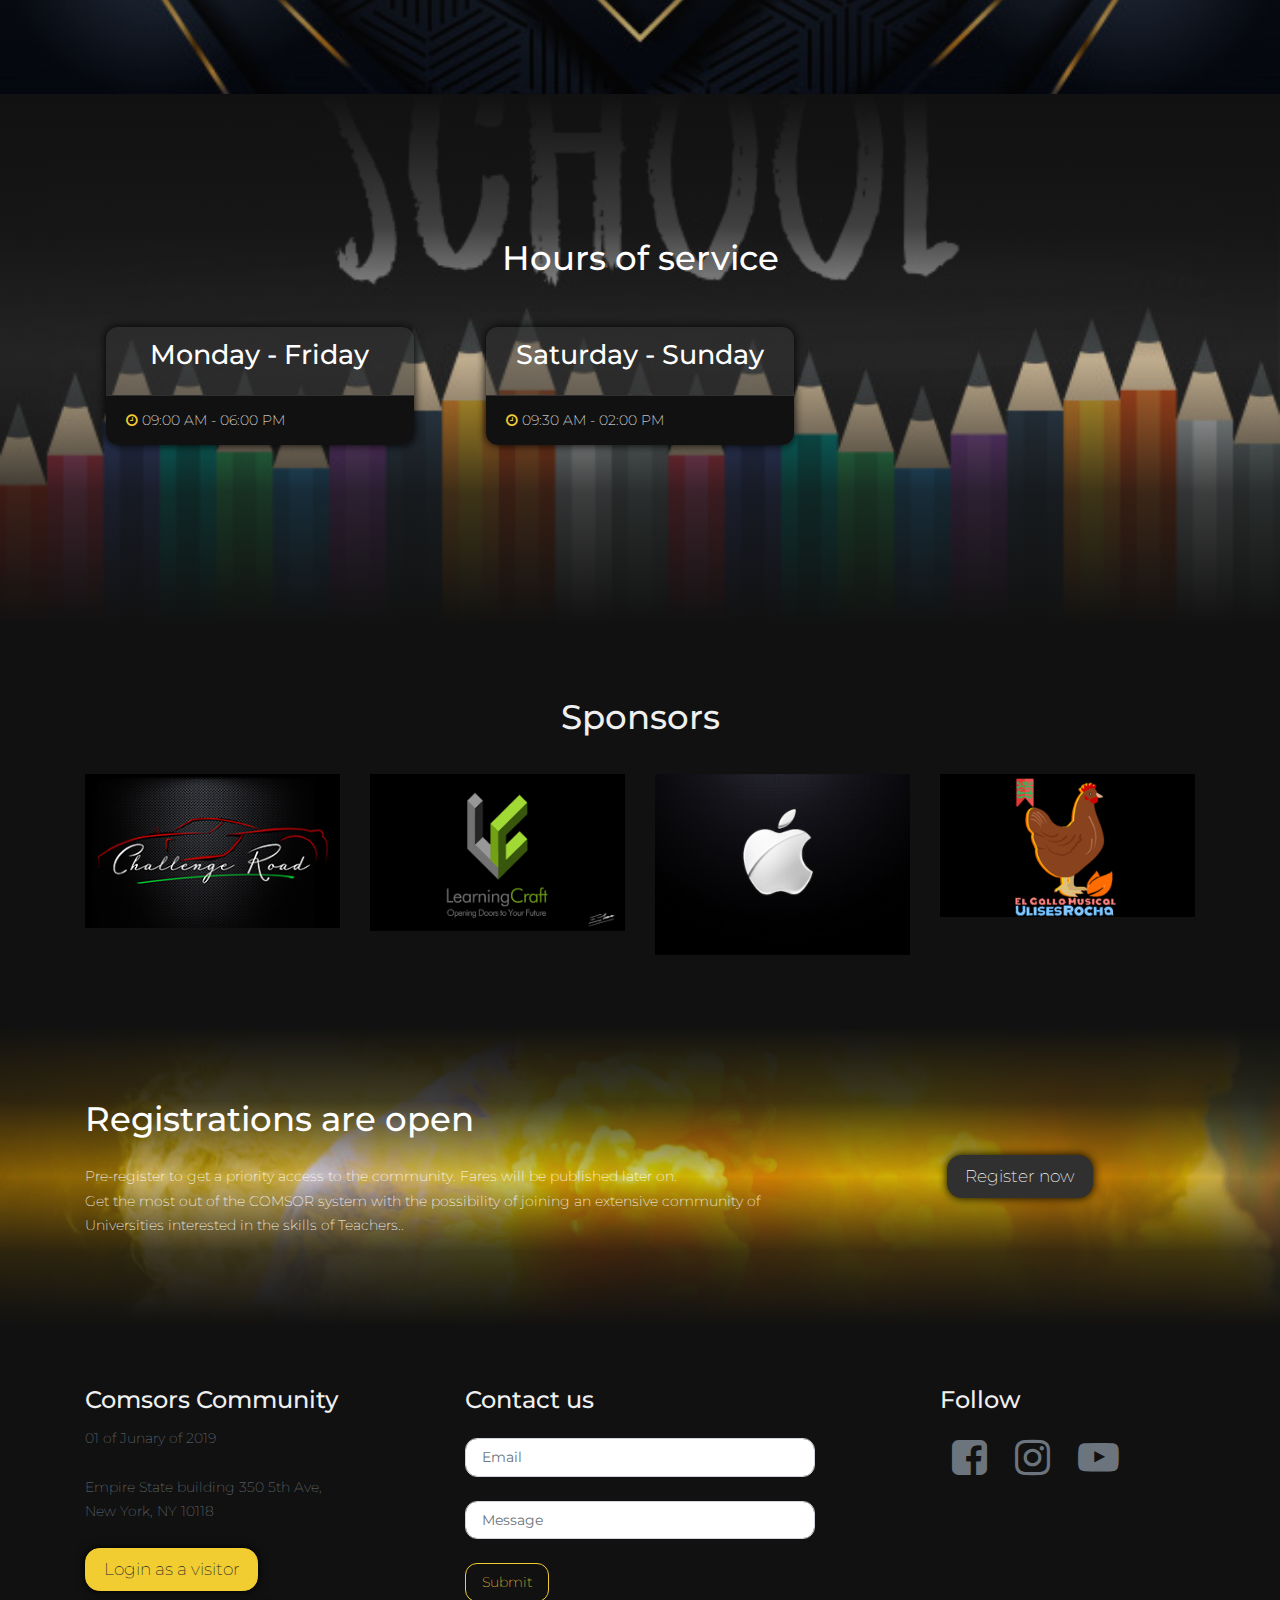
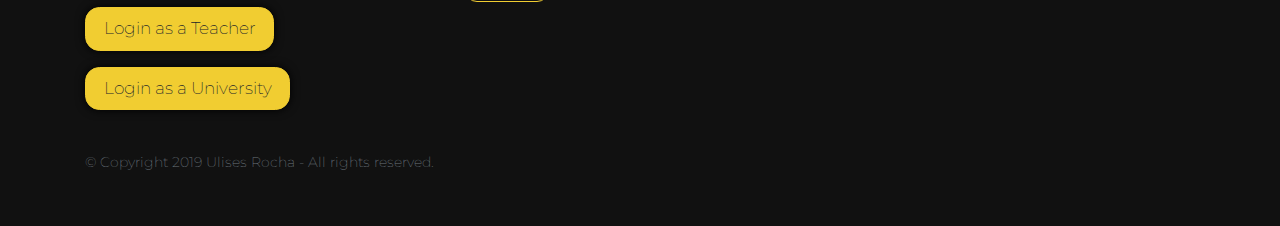
==== commit 45a0bf68: "actualizacion al 23 de julio de 2019" ====
--- a/index.html
+++ b/index.html
@@ -5,7 +5,7 @@
     <meta name="viewport" content="width=device-width, initial-scale=1">
     <!-- PAGE settings -->
     <link rel="icon" href="https://templates.pingendo.com/assets/Pingendo_favicon.ico">
-    <title>Conference Neon - Pingendo template</title>
+    <title>COMSOR</title>
     <meta name="description" content="Free Bootstrap 4 Pingendo Neon template for unique events.">
     <meta name="keywords" content="Pingendo conference event neon free template bootstrap 4">
     <!-- CSS dependencies -->
@@ -30,10 +30,10 @@
         <div class="collapse navbar-collapse justify-content-center" id="navbar2SupportedContent">
           <ul class="navbar-nav">
             <li class="nav-item mx-2"> <a class="nav-link" href="#">Home</a> </li>
-            <li class="nav-item mx-2"> <a class="nav-link" href="#speakers">Visitor</a>
+            <li class="nav-item mx-2"> <a class="nav-link" href="#Visitor">Visitor</a>
             </li>
-            <li class="nav-item mx-2"> <a class="nav-link" href="#schedule">Community</a>
-            </li>
+            <li class="nav-item mx-2"> <a class="nav-link" href="#schedule">Service
+                Hours</a> </li>
           </ul>
           <a class="btn navbar-btn mx-2 btn-outline-primary" href="#register">Contact</a>
         </div>
@@ -44,78 +44,31 @@
       <div class="container">
         <div class="row">
           <div class="col-12 mt-5">
-            <h1 class="display-4">COMMUNITY TEACHERS</h1>
+            <h1 href="#register" class="display-4">COMMUNITY TEACHERS</h1>
             <p class="lead">"COMSOR" Community Teachers</p>
-            <a href="file:///C:/Users/Ulises/Documents/PingendoProjects/styleguide.html"-
-              class="btn btn-lg mt-4 btn-primary shadowed">Contact</a> </div>
-        </div>
-      </div>
-    </div>
-    <!-- Intro section -->
-    <div class="py-5 section-fade-in" style="background-image: url(&quot;assets/conference/venue.jpg&quot;);">
+            <a class="btn btn-lg mt-4 btn-primary shadowed" href="#register">Contact</a>
+          </div>
+        </div>
+      </div>
+    </div>
+    <!-- Visitor -->
+    <div class="py-5 section-fade-in" id="Visitor" style="background-image: url(&quot;assets/conference/venue.jpg&quot;);">
       <div class="container p-4 my-5">
         <div class="row">
           <div class="col-12">
-            <h1 class="mb-3">About the Project</h1>
-            <p>This project aims to offer universities a wide variety of
+            <h1 class="mb-3"> About the Project </h1>
+            <p> </p>
+            <h1> This project aims to offer universities a wide variety of
               information on professionally trained teachers, the advantage of
               entering this website is the speed with which you can choose a
               teacher to use in a university that requires new teachers. In this
               site you can see the skills of each teacher and you can easily
               contact the teacher, also at the bottom of the page you can send a
-              request message to the COMSOR team.</p>
+              request message to the COMSOR team. </h1>
+            <p></p>
             <a href="#schedule" class="btn btn-outline-primary btn-lg m-2">Hours
               of service</a> <a class="btn btn-primary btn-lg m-2 shadowed" href="#register">Contact</a>
           </div>
-        </div>
-      </div>
-    </div>
-    <!-- Speakers -->
-    <div class="py-5" id="speakers">
-      <div class="container">
-        <div class="row">
-          <div class="col-12">
-            <h1>Visitor</h1>
-          </div>
-        </div>
-        <div class="row">
-          <div class="col-lg-4 col-md-6"> <a href="#"> <img src="assets/conference/people_2.jpg"-
-                class="center-block img-fluid my-3 shadowed" width="300">
-              <h3 class="mb-0"><b>Matthew Jong</b></h3>
-              <p class="text-muted">UI designer</p>
-            </a> </div>
-          <div class="col-lg-4 col-md-6"> <a href="#"> <img src="assets/conference/people_1.jpg"-
-                class="center-block img-fluid my-3 shadowed" width="300">
-              <h3 class="mb-0"><b>Anna da Vinci</b></h3>
-              <p class="text-muted">UX/UI designer</p>
-            </a> </div>
-          <div class="col-lg-4 col-md-6"> <a href="#"> <img src="assets/conference/people_3.jpg"-
-                class="center-block img-fluid my-3 shadowed" width="300">
-              <h3 class="mb-0"><b>Michael Philips</b></h3>
-              <p class="text-muted">UX designer</p>
-            </a> </div>
-          <div class="col-lg-4 col-md-6"> <a href="#"> <img src="assets/conference/people_4.jpg"-
-                class="center-block img-fluid my-3 shadowed" width="300">
-              <h3 class="mb-0"><b>Emily Wang</b></h3>
-              <p class="text-muted">Front-end developer</p>
-            </a> </div>
-          <div class="col-lg-4 col-md-6"> <a href="#"> <img src="assets/conference/people_5.jpg"-
-                class="center-block img-fluid my-3 shadowed" width="300">
-              <h3 class="mb-0"><b>John Morgan</b></h3>
-              <p class="text-muted">Bootstrap evangelist</p>
-            </a> </div>
-          <div class="col-lg-4 col-md-6"> <a href="#"> <img src="assets/conference/people_6.jpg"-
-                class="center-block img-fluid my-3 shadowed" width="300">
-              <h3 class="mb-0"><b>Giona Potter</b></h3>
-              <p class="text-muted">Front-end developer</p>
-            </a> </div>
         </div>
       </div>
     </div>
@@ -134,7 +87,7 @@
                 <h2>Monday - Friday</h2>
               </div>
               <ul class="list-group list-group-flush">
-                <li class="list-group-item"><i class="mx-auto fa d-inline fa-clock-o text-primary"></i>&nbsp;09:00
+                <li class="list-group-item"><i class="mx-auto fa d-inline fa-clock-o text-primary"></i>&nbsp;09:00
                   AM - 06:00 PM&nbsp;</li>
               </ul>
             </div>
@@ -145,7 +98,7 @@
                 <h2>Saturday - Sunday</h2>
               </div>
               <ul class="list-group list-group-flush">
-                <li class="list-group-item"><i class="mx-auto fa d-inline fa-clock-o text-primary"></i>&nbsp;09:30
+                <li class="list-group-item"><i class="mx-auto fa d-inline fa-clock-o text-primary"></i>&nbsp;09:30
                   AM - 02:00 PM &nbsp;</li>
               </ul>
             </div>
@@ -165,20 +118,21 @@
         <div class="row">
           <div class="col-md-3 col-6"> <img class="center-block img-fluid d-block" 
-              src="assets/conference/logo_1.png"> </div>
-          <div class="col-md-3 col-6"> <img class="center-block img-fluid d-block"-
-              src="assets/conference/logo_4.png"> </div>
-          <div class="col-md-3 col-6"> <img class="center-block img-fluid d-block"-
-              src="assets/conference/logo_3.png"> </div>
-          <div class="col-md-3 col-6"> <img class="center-block img-fluid d-block"-
-              src="assets/conference/logo_2.png"> </div>
-        </div>
-      </div>
-    </div>
-    <!-- Call to action -->
+              src="assets/conference/logotipo-datos-puntos-empresa_1071-69.png">
+          </div>
+          <div class="col-md-3 col-6"> <img class="center-block img-fluid d-block"+
+              src="assets/conference/descarga.png"> </div>
+          <div class="col-md-3 col-6"> <img class="center-block img-fluid d-block"+
+              src="assets/conference/apple1-310x221.png"> </div>
+          <div class="col-md-3 col-6"> <img class="center-block img-fluid d-block"+
+              src="assets/conference/el%20gallo%20musical.png"> </div>
+        </div>
+      </div>
+    </div>
+    <!--Contacto-->
     <div class="py-5 section section-fade-in-out" id="register" style="background-image: url(&quot;assets/conference/action.jpg&quot;);">
       <div class="container">
         <div class="row">
@@ -190,7 +144,7 @@
               joining an extensive community of Universities interested in the
               skills of Teachers..</p>
           </div>
-          <div class="col-md-4 align-self-center"> <a href="#" class="btn btn-lg btn-dark shadowed">Register
+          <div class="col-md-4 align-self-center"> <a href="#register" class="btn btn-lg btn-dark shadowed">Register
               now</a> </div>
         </div>
       </div>
@@ -206,7 +160,13 @@
 
                 class="text-muted">Empire State building 350 5th Ave, <br>
                 New York, NY 10118</a> </p>
-            <a class="btn btn-lg btn-primary shadowed" href="#">Register now</a>
+            <p><a class="btn btn-lg btn-primary shadowed" href="#">Login as a
+                visitor</a> <br>
+            </p>
+            <p> <a class="btn btn-lg btn-primary shadowed" href="profesor.html">Login
+                as a Teacher</a> </p>
+            <p> <a class="btn btn-lg btn-primary shadowed" href="user.html">Login
+                as a University</a> </p>
           </div>
           <div class="my-3 col-lg-4 col-md-6">
             <h3>Contact us</h3>
@@ -216,7 +176,7 @@
                   placeholder="Email" type="email"> </fieldset>
               <fieldset class="form-group my-3"> <input class="form-control" id="Input Message" 
-                  placeholder="Message" type="message"> </fieldset>
+                  placeholder="Message" type="message"></fieldset>
               <button type="submit" class="btn btn-outline-primary">Submit</button>
             </form>
           </div>
@@ -242,7 +202,6 @@
         </div>
       </div>
     </footer>
-    <!-- JavaScript dependencies -->
     <script src="https://code.jquery.com/jquery-3.3.1.min.js"></script>
     <script src="https://cdnjs.cloudflare.com/ajax/libs/popper.js/1.14.3/umd/popper.min.js" 
@@ -254,12 +213,7 @@
 integrity="sha384-ChfqqxuZUCnJSK3+MXmPNIyE6ZbWh2IMqE241rYiqJxyMiZ6OW/JmZQ5stwEULTy" 
 crossorigin="anonymous"></script>
-    <!-- Script: Smooth scrolling between anchors in a same page -->
-    <script src="js/smooth-scroll.js"></script> <pingendo onclick="window.open('https://pingendo.com/', '_blank')"-
-      style="cursor:pointer;position: fixed;bottom: 20px;right:20px;padding:4px;background-color: #00b0eb;border-radius: 8px; width:220px;display:flex;flex-direction:row;align-items:center;justify-content:center;font-size:14px;color:white">Made
-      with Pingendo Free&nbsp;&nbsp;<img src="https://pingendo.com/site-assets/Pingendo_logo_big.png"-
-        class="d-block" alt="Pingendo logo" height="16"></pingendo>
+    <!--     <script src="js/smooth-scroll.js"></script> <pingendo onclick="window.open('https://pingendo.com/', '_blank')"
+      style="cursor:pointer;position: fixed;bottom: 20px;right:20px;padding:4px;background-color: #00b0eb;border-radius: 8px; width:220px;display:flex;flex-direction:row;align-items:center;justify-content:center;font-size:14px;color:white">Made      with Pingendo Free&nbsp;&nbsp;<img src="https://pingendo.com/site-assets/Pingendo_logo_big.png"        class="d-block" alt="Pingendo logo" height="16"></pingendo>  -->
   </body>
 </html>
